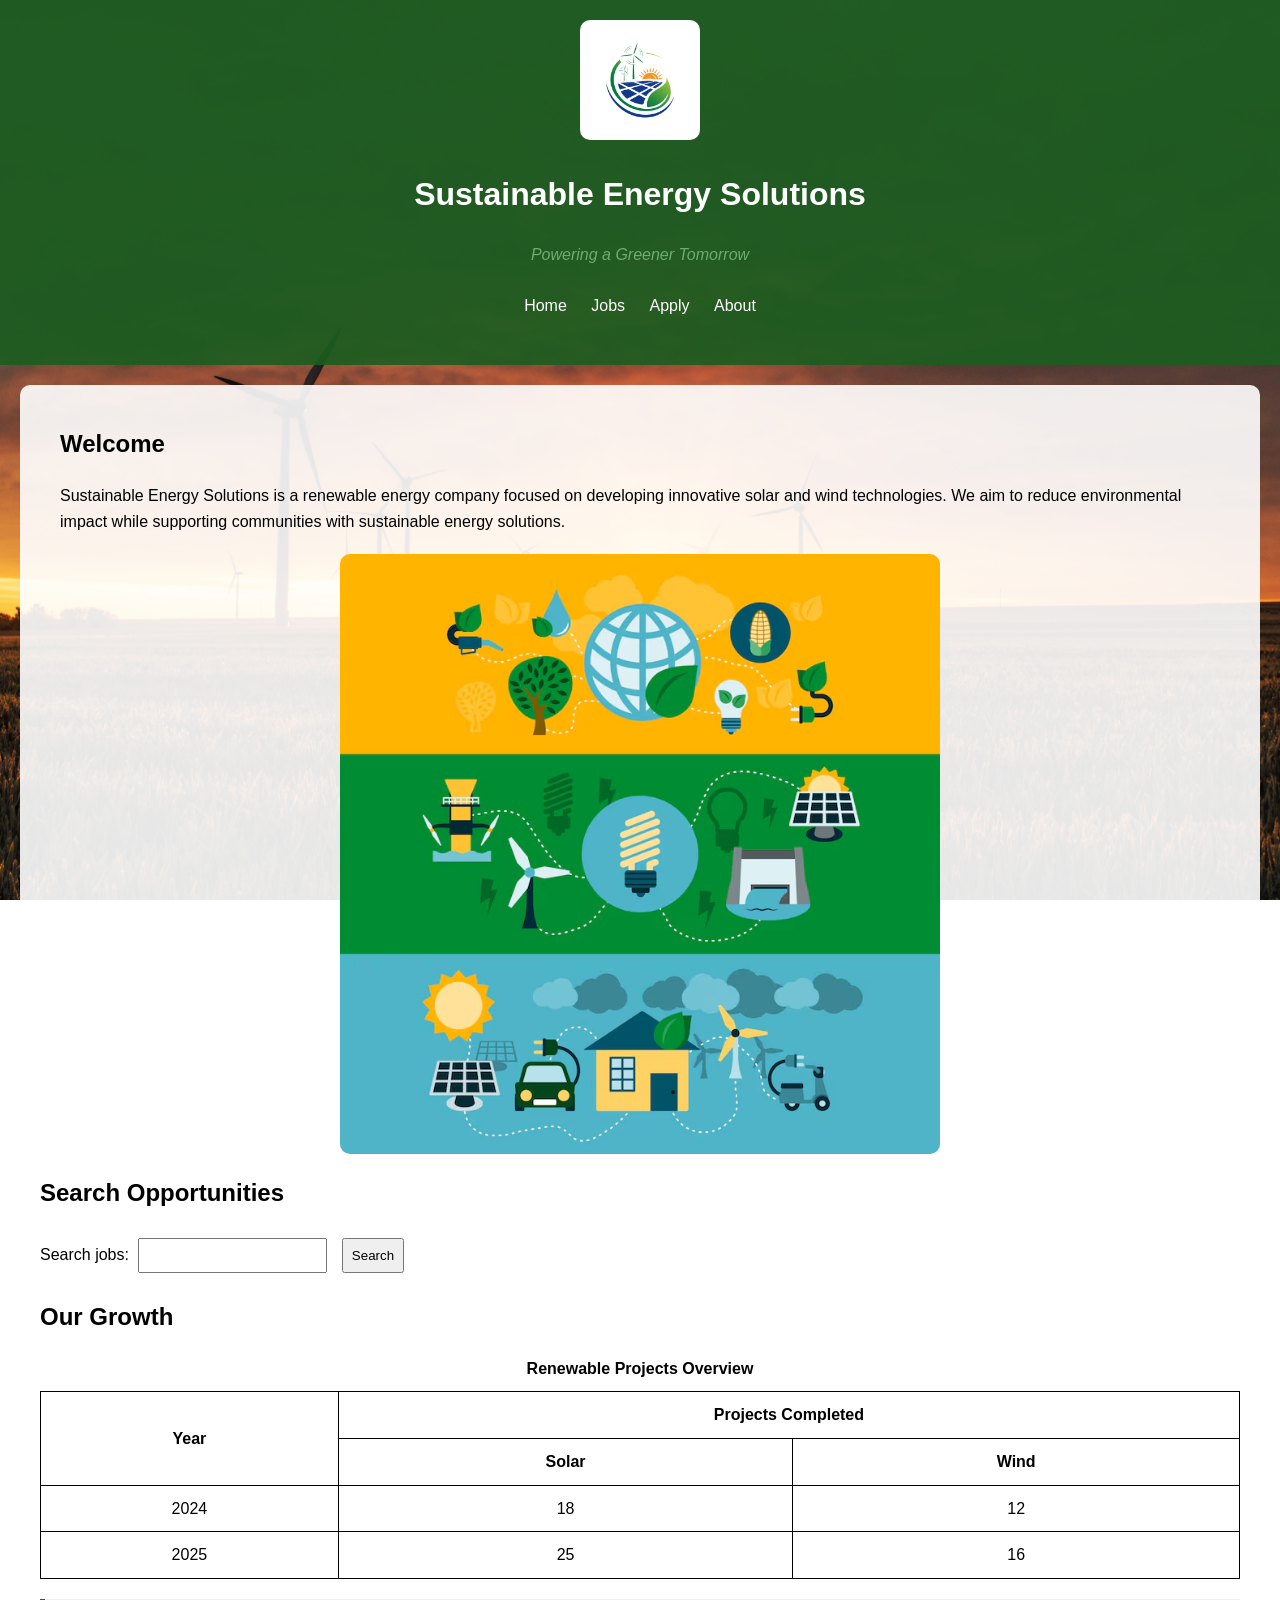
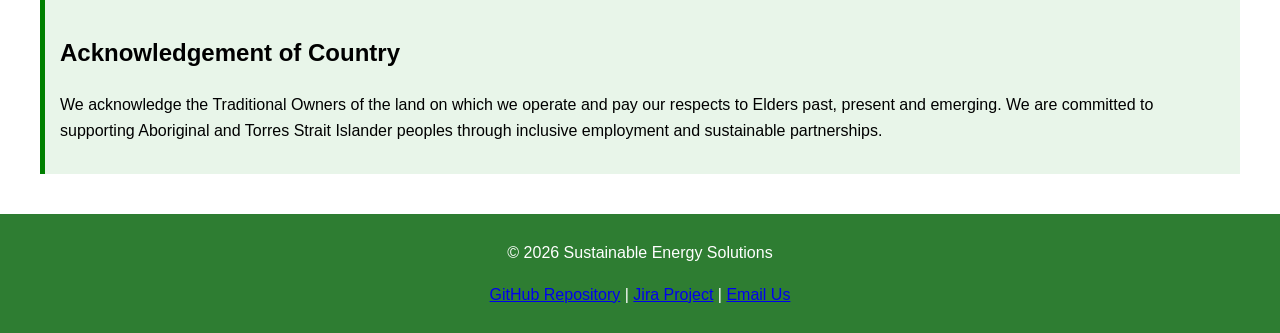
==== index.html @ 00e01391 "index html, css and images initial commit" ====
<!DOCTYPE html>
<html lang="en">
<head>
    <meta charset="UTF-8">
    <meta name="description" content="Sustainable Energy Solutions Company">
    <meta name="keywords" content="renewable energy, solar, wind">
    <meta name="author" content="Your Name">
    <meta name="viewport" content="width=device-width, initial-scale=1.0">

    <title>Sustainable Energy Solutions</title>

    <link rel="stylesheet" href="index.css">

    <!-- Embedded CSS -->
    <style>
        .slogan {
            font-style: italic;
            color: #6dad70;
        }
    </style>
</head>

<body>

<header>
    <!-- Logo image -->
    <img src="images/green-energy-logo.webp" 
         alt="Solar energy logo" class="logo">

    <h1>Sustainable Energy Solutions</h1>
    <p class="slogan">Powering a Greener Tomorrow</p>

    <nav>
        <ul>
            <li><a href="index.html">Home</a></li>
            <li><a href="jobs.html">Jobs</a></li>
            <li><a href="apply.html">Apply</a></li>
            <li><a href="about.html">About</a></li>
        </ul>
    </nav>
</header>

<main>

    <!-- Inline CSS -->
    <section style="margin: 20px;">
        <h2>Welcome</h2>
        <p>
            Sustainable Energy Solutions is a renewable energy company focused on developing 
            innovative solar and wind technologies. We aim to reduce environmental impact 
            while supporting communities with sustainable energy solutions.
        </p>

        <!-- Main image -->
        <img src="images/main-logo-renewable-energies.avif" 
             alt="Wind turbines and solar panels" class="main-image">
    </section>

    <!-- Search -->
    <section>
        <h2>Search Opportunities</h2>
        <form>
            <label for="search">Search jobs:</label>
            <input type="text" id="search" name="search">
            <button type="submit">Search</button>
        </form>
    </section>

    <!-- Table -->
    <section>
        <h2>Our Growth</h2>
        <table>
            <caption>Renewable Projects Overview</caption>
            <tr>
                <th rowspan="2">Year</th>
                <th colspan="2">Projects Completed</th>
            </tr>
            <tr>
                <th>Solar</th>
                <th>Wind</th>
            </tr>
            <tr>
                <td>2024</td>
                <td>18</td>
                <td>12</td>
            </tr>
            <tr>
                <td>2025</td>
                <td>25</td>
                <td>16</td>
            </tr>
        </table>
    </section>

    <!-- Acknowledgement -->
    <section class="acknowledgement">
        <h2>Acknowledgement of Country</h2>
        <p>
            We acknowledge the Traditional Owners of the land on which we operate and pay our respects 
            to Elders past, present and emerging. We are committed to supporting Aboriginal and Torres 
            Strait Islander peoples through inclusive employment and sustainable partnerships.
        </p>
    </section>

</main>

<footer>
    <p>&copy; 2026 Sustainable Energy Solutions</p>
    <p>
        <a href="https://github.com/MinhSwin/COS10026-Applied_Web_Project_Part_1_of_2_-Group-Submission-.git" target="_blank">GitHub Repository</a> |
        <a href="https://cos10026groupproj1.atlassian.net/jira/software/projects/SCRUM/boards/1/backlog?atlOrigin=eyJpIjoiNWQ0ZWMxOTNmN2FjNDhjY2FlYzMwYTlkZjIyMjg2OGYiLCJwIjoiaiJ9" target="_blank">Jira Project</a> |
        <a href="mailto:info@sustainableenergy.com">Email Us</a>
    </p>
</footer>

</body>
</html>
---- index.css ----
/* GENERAL */

body {
    font-family: Arial, sans-serif;
    margin: 0;
    line-height: 1.6;

    /* Background image */
    background-image: url("images/background\ image\ Wind\ turbines.jpg");
    background-size: cover;
    background-attachment: fixed;
}

/* HEADER */

header {
    background-color: rgba(27, 94, 32, 0.9);
    color: white;
    text-align: center;
    padding: 20px;
}

/* Logo */
.logo {
    width: 120px;
    border-radius: 10px;
}

/* Navigation */
nav ul {
    list-style: none;
    padding: 0;
}

nav ul li {
    display: inline-block;
    margin: 10px;
}

nav a {
    color: white;
    text-decoration: none;
}

nav a:hover {
    text-decoration: underline;
}

/* MAIN */

main {
    background-color: rgba(255, 255, 255, 0.9);
    margin: 20px;
    padding: 20px;
    border-radius: 10px;
}

/* Image */
.main-image {
    width: 100%;
    max-width: 600px;
    display: block;
    margin: 20px auto;
    border-radius: 10px;
}

/* TABLE */

table {
    width: 100%;
    border-collapse: collapse;
}

th, td {
    border: 1px solid black;
    padding: 10px;
    text-align: center;
}

caption {
    font-weight: bold;
    margin-bottom: 10px;
}

/* FORM */

input, button {
    padding: 8px;
    margin: 5px;
}

/* ACKNOWLEDGEMENT */

.acknowledgement {
    background-color: #e8f5e9;
    border-left: 5px solid green;
    padding: 15px;
    margin-top: 20px;
}

/* FOOTER */

footer {
    background-color: #2e7d32;
    color: white;
    text-align: center;
    padding: 10px;
}

/* RESPONSIVE */

@media (max-width: 768px) {
    nav ul li {
        display: block;
    }
}

@media (max-width: 480px) {
    header {
        font-size: 14px;
    }
}
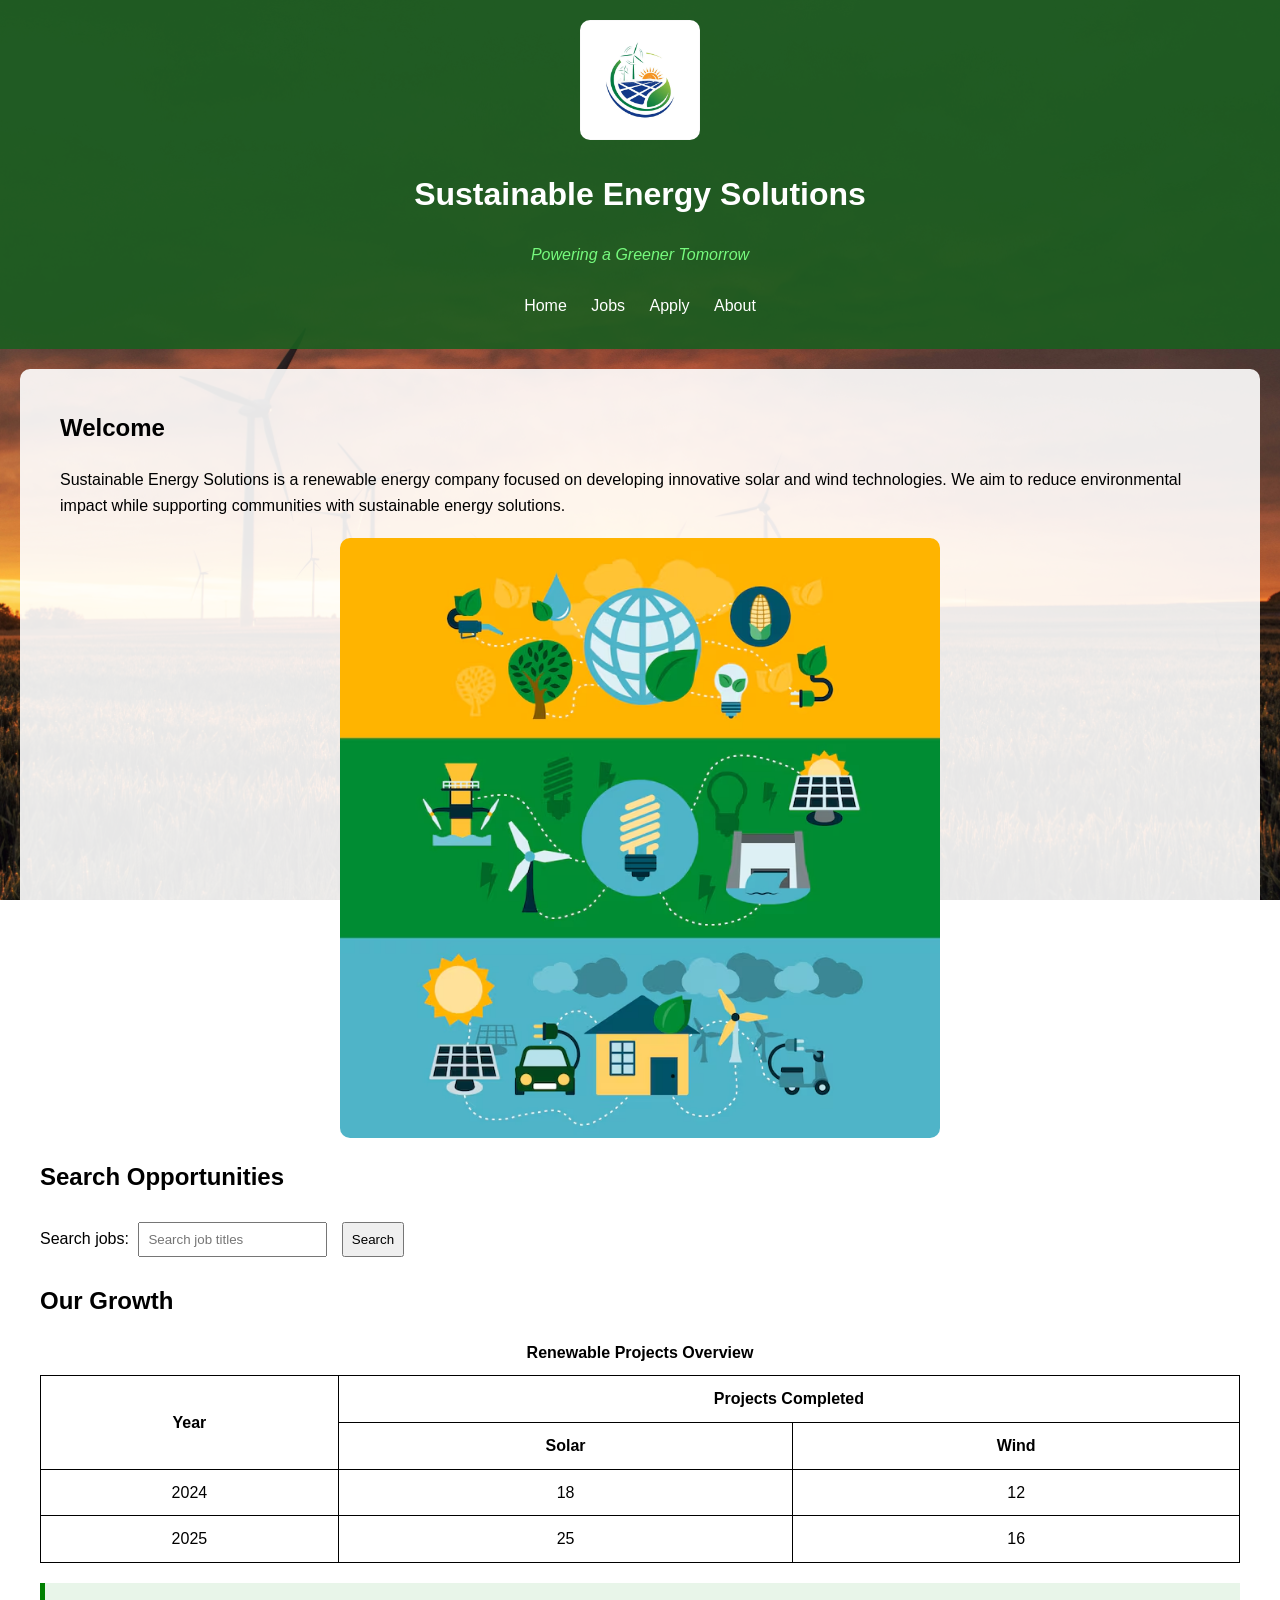
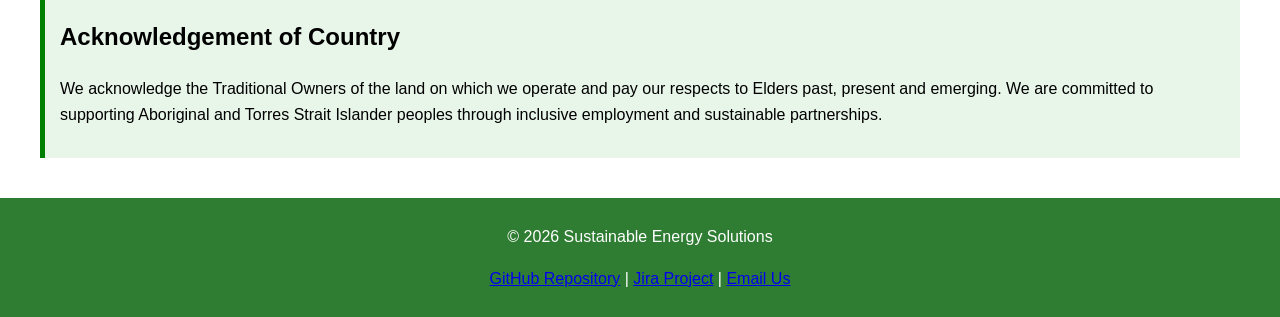
==== commit 3e020f76: "comments added" ====
--- a/index.html
+++ b/index.html
@@ -2,20 +2,24 @@
 <html lang="en">
 <head>
     <meta charset="UTF-8">
+    <!-- These meta tags help describe the page to browsers and search engines -->
     <meta name="description" content="Sustainable Energy Solutions Company">
     <meta name="keywords" content="renewable energy, solar, wind">
-    <meta name="author" content="Your Name">
+    <meta name="author" content="Kevin Devaiah Baliyamederira Vinod">
+    <!-- This viewport setting is what allows the layout to scale properly on phones and tablets -->
     <meta name="viewport" content="width=device-width, initial-scale=1.0">
 
     <title>Sustainable Energy Solutions</title>
 
     <link rel="stylesheet" href="index.css">
+    <link rel="stylesheet" href="style.css">
 
-    <!-- Embedded CSS -->
+    <!-- Internal CSS is included because the assignment requires at least one example on each page -->
     <style>
+        /* The slogan is styled separately so it stands out from the background */
         .slogan {
             font-style: italic;
-            color: #6dad70;
+            color: #76fa7d;
         }
     </style>
 </head>
@@ -23,13 +27,17 @@
 <body>
 
 <header>
-    <!-- Logo image -->
-    <img src="images/green-energy-logo.webp" 
-         alt="Solar energy logo" class="logo">
+    <!-- The logo gives the company an identity at the top of the page.
+         Alt text is included so the image still has meaning for screen readers and if it fails to load. -->
+    <img src="images/green-energy-logo.webp" alt="Solar energy logo" class="logo">
 
+    <!-- The h1 is the main heading of the page and identifies the company clearly -->
     <h1>Sustainable Energy Solutions</h1>
+
+    <!-- The slogan supports branding and gives the homepage a more professional feel -->
     <p class="slogan">Powering a Greener Tomorrow</p>
 
+    <!-- Navigation is placed in the header so users can move to other pages -->
     <nav>
         <ul>
             <li><a href="index.html">Home</a></li>
@@ -41,8 +49,8 @@
 </header>
 
 <main>
-
-    <!-- Inline CSS -->
+    <!-- This section introduces the company and explains what it does.
+         Inline CSS is used here only because the assignment requires at least one inline example. -->
     <section style="margin: 20px;">
         <h2>Welcome</h2>
         <p>
@@ -51,22 +59,24 @@
             while supporting communities with sustainable energy solutions.
         </p>
 
-        <!-- Main image -->
+        <!-- This image reinforces the clean-energy theme and makes the homepage less text-heavy -->
         <img src="images/main-logo-renewable-energies.avif" 
              alt="Wind turbines and solar panels" class="main-image">
     </section>
 
-    <!-- Search -->
+    <!-- A search box is included because it is a required homepage feature.
+         It just takes user to jobs page. -->
     <section>
         <h2>Search Opportunities</h2>
-        <form>
+        <form action="jobs.html" method="get">
             <label for="search">Search jobs:</label>
-            <input type="text" id="search" name="search">
+            <input type="text" id="search" name="search" placeholder="Search job titles">
             <button type="submit">Search</button>
         </form>
     </section>
 
-    <!-- Table -->
+    <!-- The table presents company growth to embolden possible applicants.
+         Rowspan and colspan are used to meet the requirement for merged table cells. -->
     <section>
         <h2>Our Growth</h2>
         <table>
@@ -92,7 +102,8 @@
         </table>
     </section>
 
-    <!-- Acknowledgement -->
+    <!-- This acknowledgement is included to meet the assignment requirement.
+         It is placed on the homepage so it is visible to all visitors. -->
     <section class="acknowledgement">
         <h2>Acknowledgement of Country</h2>
         <p>
@@ -101,10 +112,10 @@
             Strait Islander peoples through inclusive employment and sustainable partnerships.
         </p>
     </section>
-
 </main>
 
 <footer>
+    <!-- The footer gathers practical project links in one place -->
     <p>&copy; 2026 Sustainable Energy Solutions</p>
     <p>
         <a href="https://github.com/MinhSwin/COS10026-Applied_Web_Project_Part_1_of_2_-Group-Submission-.git" target="_blank">GitHub Repository</a> |
--- a/index.css
+++ b/index.css
@@ -1,18 +1,20 @@
-/* GENERAL */
-
+/* GENERAL PAGE STYLING
+   These rules establish the site's overall look and readability before styling individual sections. */
 body {
     font-family: Arial, sans-serif;
     margin: 0;
     line-height: 1.6;
 
-    /* Background image */
-    background-image: url("images/background\ image\ Wind\ turbines.jpg");
+    /* A fixed background image gives the page a stronger renewable-energy identity
+       without needing extra content in every section. */
+    background-image: url("images/background image Wind turbines.jpg");
     background-size: cover;
     background-attachment: fixed;
+    background-position: center;
 }
 
-/* HEADER */
-
+/* HEADER
+   The header uses a dark green overlay so white text stays readable over the background theme. */
 header {
     background-color: rgba(27, 94, 32, 0.9);
     color: white;
@@ -20,34 +22,40 @@
     padding: 20px;
 }
 
-/* Logo */
+/* The logo is kept small enough not to dominate the page heading,
+   and rounded corners soften the visual style slightly. */
 .logo {
     width: 120px;
     border-radius: 10px;
 }
 
-/* Navigation */
+/* NAVIGATION
+   The list styling is removed because this is being used as a menu, not as a normal bulleted list. */
 nav ul {
     list-style: none;
     padding: 0;
+    margin: 0;
 }
 
+/* Inline-block places the menu items side by side while still allowing margin spacing. */
 nav ul li {
     display: inline-block;
     margin: 10px;
 }
 
+/* Links are styled plainly so the menu feels clean */
 nav a {
     color: white;
     text-decoration: none;
 }
 
+/* The hover underline gives a simple visual cue that the links are interactive. */
 nav a:hover {
     text-decoration: underline;
 }
 
-/* MAIN */
-
+/* MAIN CONTENT
+   A semi-transparent white panel improves contrast and readability against the photo background. */
 main {
     background-color: rgba(255, 255, 255, 0.9);
     margin: 20px;
@@ -55,7 +63,8 @@
     border-radius: 10px;
 }
 
-/* Image */
+/* The main image is responsive so it scales down on smaller screens.
+   The max-width prevents it from becoming too wide on large screens. */
 .main-image {
     width: 100%;
     max-width: 600px;
@@ -64,33 +73,35 @@
     border-radius: 10px;
 }
 
-/* TABLE */
-
+/* TABLE
+   The table spans the available width */
 table {
     width: 100%;
     border-collapse: collapse;
 }
 
+/* Borders and padding make the data easier to read and separate visually. */
 th, td {
     border: 1px solid black;
     padding: 10px;
     text-align: center;
 }
 
+/* The caption acts like a title for the table, so it is emphasised slightly. */
 caption {
     font-weight: bold;
     margin-bottom: 10px;
 }
 
-/* FORM */
-
+/* FORM
+   Inputs and buttons share spacing so the search box feels cleaner. */
 input, button {
     padding: 8px;
     margin: 5px;
 }
 
-/* ACKNOWLEDGEMENT */
-
+/* ACKNOWLEDGEMENT SECTION
+   This section is highlighted differently so it stands out. */
 .acknowledgement {
     background-color: #e8f5e9;
     border-left: 5px solid green;
@@ -98,8 +109,8 @@
     margin-top: 20px;
 }
 
-/* FOOTER */
-
+/* FOOTER
+   The footer repeats the green brand colour to visually close the page. */
 footer {
     background-color: #2e7d32;
     color: white;
@@ -107,14 +118,17 @@
     padding: 10px;
 }
 
-/* RESPONSIVE */
-
+/* RESPONSIVE DESIGN
+   On smaller screens the horizontal menu would feel cramped,
+   so the links stack vertically for easier tapping and reading. */
 @media (max-width: 768px) {
     nav ul li {
         display: block;
     }
 }
 
+/* On very small screens the header text is reduced slightly
+   so it fits more comfortably without wrapping awkwardly. */
 @media (max-width: 480px) {
     header {
         font-size: 14px;
--- a/style.css
+++ b/style.css
@@ -0,0 +1,9 @@
+header {
+    font-family: Arial, Helvetica, sans-serif;
+    font-size: 1em;
+}
+
+footer {
+    font-family: Arial, Helvetica, sans-serif;
+    font-size: 1em; 
+}
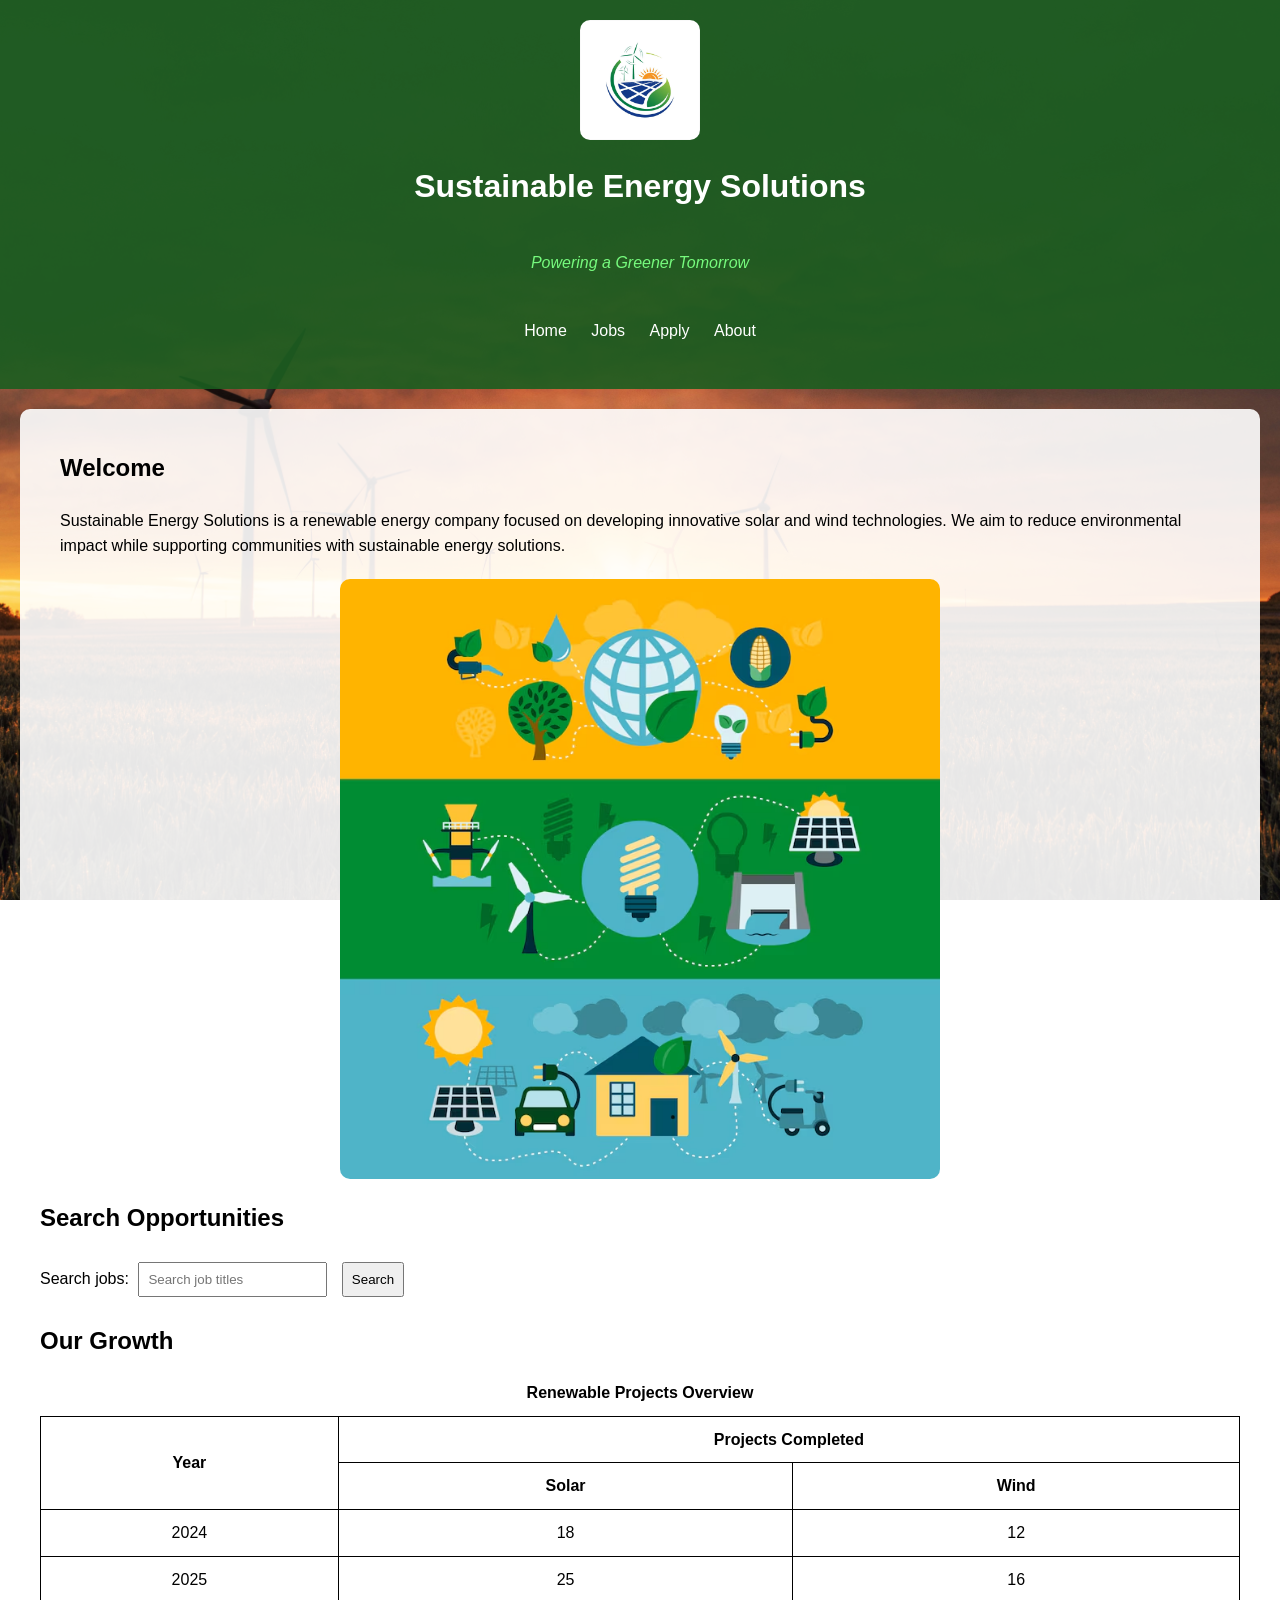
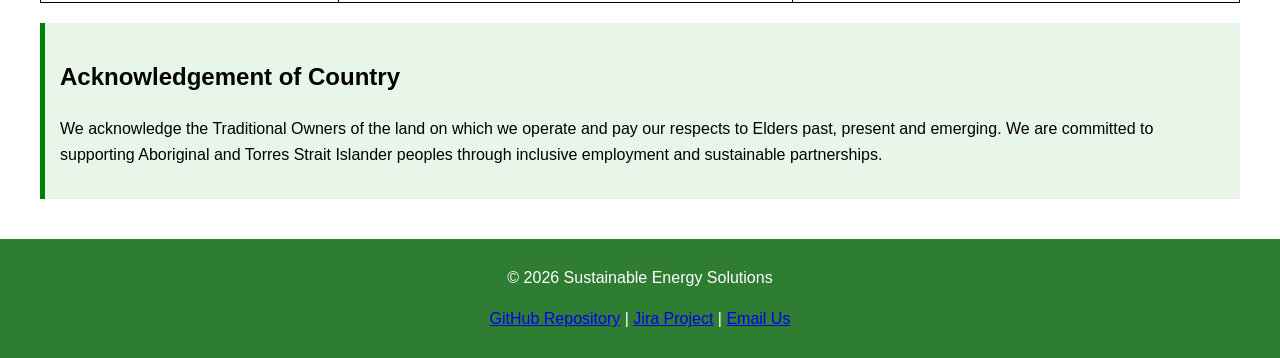
==== commit f24a9025: "removed unnecessary styling from index.css" ====
--- a/index.html
+++ b/index.html
@@ -16,7 +16,7 @@
 
     <!-- Internal CSS is included because the assignment requires at least one example on each page -->
     <style>
-        /* The slogan is styled separately so it stands out from the background */
+        /* The slogan is styled separately sto stand out from the background */
         .slogan {
             font-style: italic;
             color: #76fa7d;
--- a/index.css
+++ b/index.css
@@ -1,26 +1,16 @@
-/* GENERAL PAGE STYLING
-   These rules establish the site's overall look and readability before styling individual sections. */
+/* GENERAL PAGE STYLING */
 body {
     font-family: Arial, sans-serif;
     margin: 0;
     line-height: 1.6;
 
-    /* A fixed background image gives the page a stronger renewable-energy identity
-       without needing extra content in every section. */
+    /* A fixed background image */
     background-image: url("images/background image Wind turbines.jpg");
     background-size: cover;
     background-attachment: fixed;
     background-position: center;
 }
 
-/* HEADER
-   The header uses a dark green overlay so white text stays readable over the background theme. */
-header {
-    background-color: rgba(27, 94, 32, 0.9);
-    color: white;
-    text-align: center;
-    padding: 20px;
-}
 
 /* The logo is kept small enough not to dominate the page heading,
    and rounded corners soften the visual style slightly. */
@@ -29,19 +19,6 @@
     border-radius: 10px;
 }
 
-/* NAVIGATION
-   The list styling is removed because this is being used as a menu, not as a normal bulleted list. */
-nav ul {
-    list-style: none;
-    padding: 0;
-    margin: 0;
-}
-
-/* Inline-block places the menu items side by side while still allowing margin spacing. */
-nav ul li {
-    display: inline-block;
-    margin: 10px;
-}
 
 /* Links are styled plainly so the menu feels clean */
 nav a {
@@ -117,20 +94,3 @@
     text-align: center;
     padding: 10px;
 }
-
-/* RESPONSIVE DESIGN
-   On smaller screens the horizontal menu would feel cramped,
-   so the links stack vertically for easier tapping and reading. */
-@media (max-width: 768px) {
-    nav ul li {
-        display: block;
-    }
-}
-
-/* On very small screens the header text is reduced slightly
-   so it fits more comfortably without wrapping awkwardly. */
-@media (max-width: 480px) {
-    header {
-        font-size: 14px;
-    }
-}
--- a/style.css
+++ b/style.css
@@ -1,9 +1,37 @@
+/* Sets up common header across all the pages*/
 header {
     font-family: Arial, Helvetica, sans-serif;
     font-size: 1em;
+    display: flex;
+    flex-direction: column;
+    align-items: center;
+    padding: 20px;
+    background-color: rgba(27, 94, 32, 0.9);
+    color: white;
 }
-
+/*Company logo*/
+#logo {
+    width: 128px;
+    border-radius: 10px;
+}
+/*Removes the list dots*/
+nav ul {
+    list-style: none;
+    padding: 0px;
+}
+/* making nav bar be in the same line*/
+nav ul li {
+    display: inline-block;
+    margin: 10px;
+}
+/*sets font and font size*/
 footer {
     font-family: Arial, Helvetica, sans-serif;
     font-size: 1em; 
 }
+/*Makes the nav bar be in a colomn for smaller screens*/
+@media only screen and (max-width: 768px) {
+    nav ul li{
+        display: block;
+    }
+}
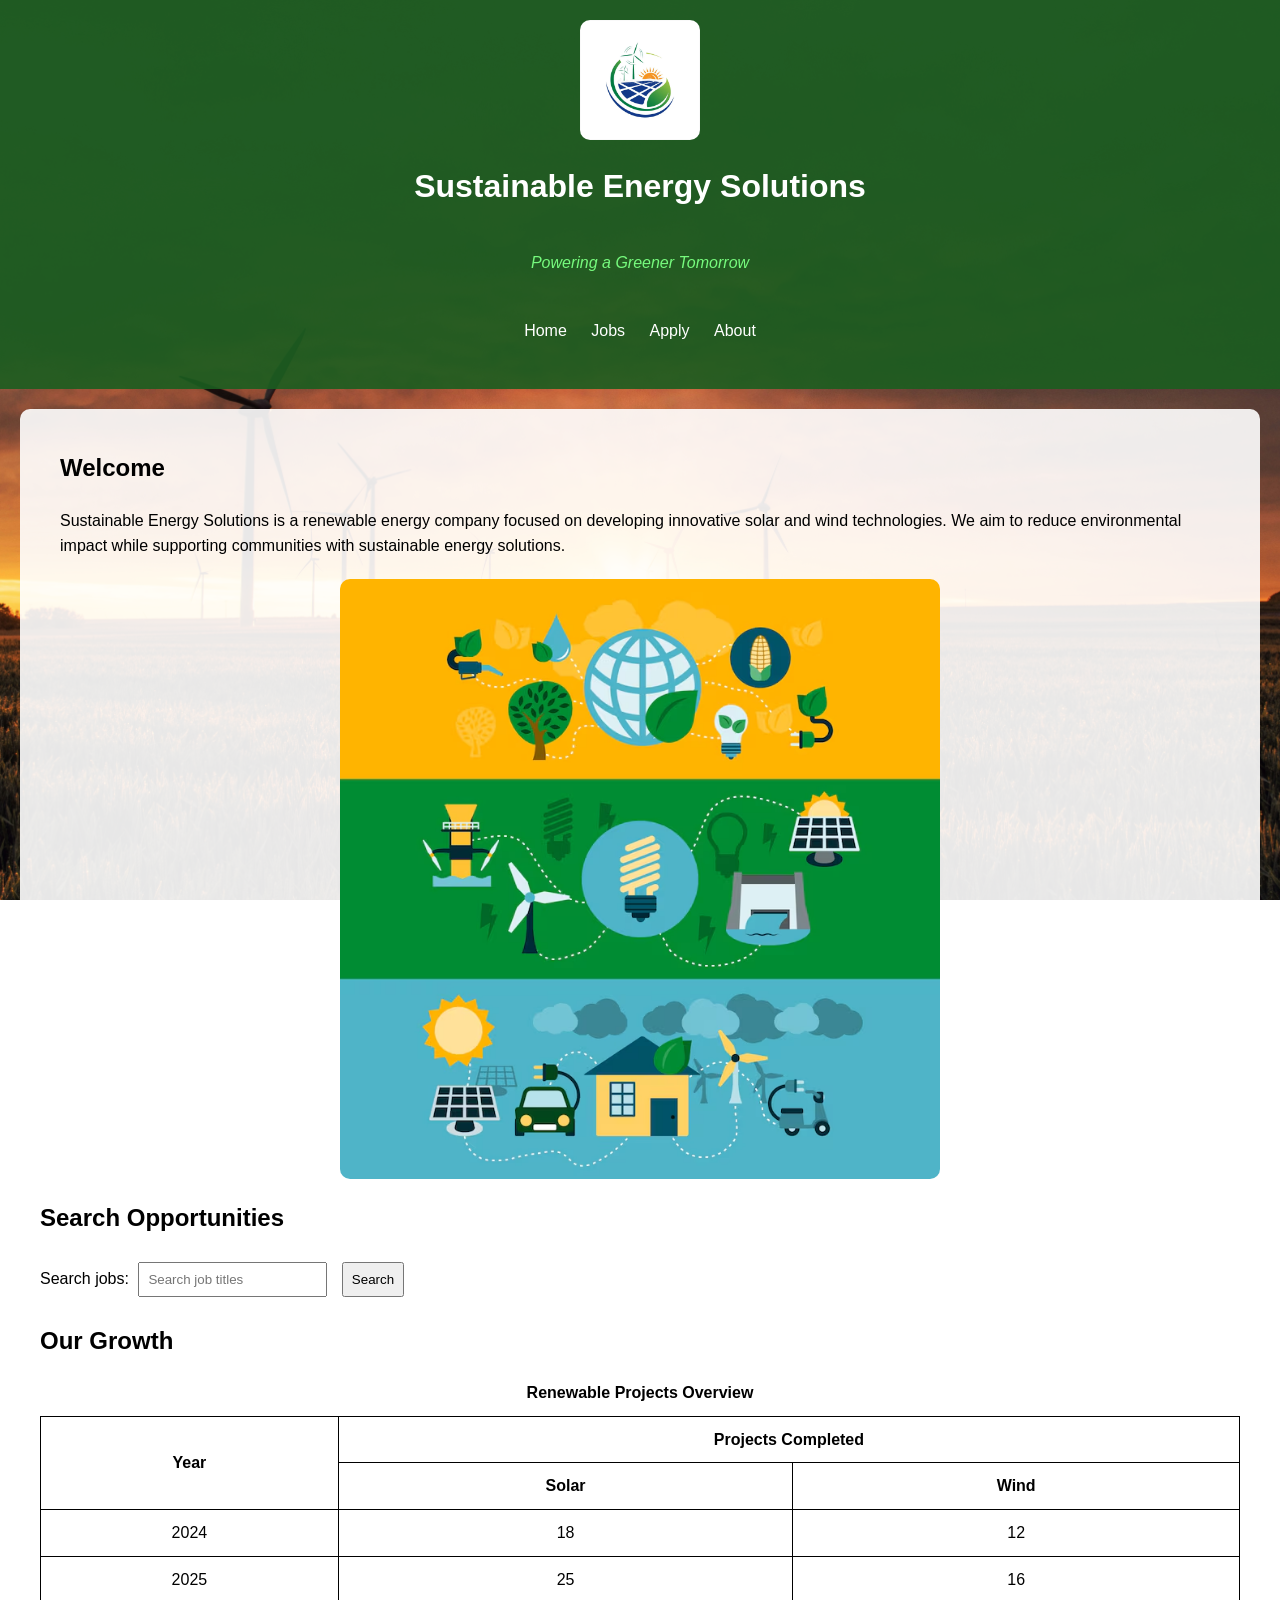
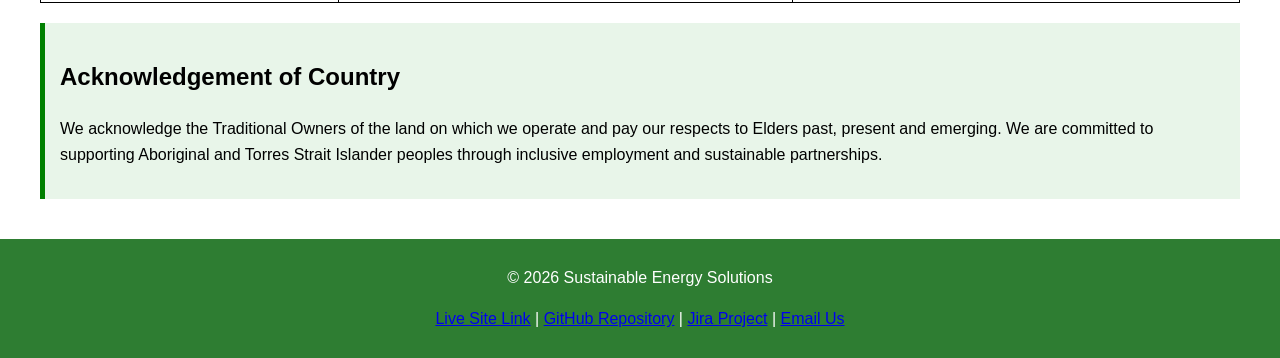
==== commit 1d4a9fae: "added Live site link to index footer" ====
--- a/index.html
+++ b/index.html
@@ -118,6 +118,7 @@
     <!-- The footer gathers practical project links in one place -->
     <p>&copy; 2026 Sustainable Energy Solutions</p>
     <p>
+        <a href="https://minhswin.github.io/COS10026-Applied_Web_Project_Part_1_of_2_-Group-Submission-/">Live Site Link</a> |
         <a href="https://github.com/MinhSwin/COS10026-Applied_Web_Project_Part_1_of_2_-Group-Submission-.git" target="_blank">GitHub Repository</a> |
         <a href="https://cos10026groupproj1.atlassian.net/jira/software/projects/SCRUM/boards/1/backlog?atlOrigin=eyJpIjoiNWQ0ZWMxOTNmN2FjNDhjY2FlYzMwYTlkZjIyMjg2OGYiLCJwIjoiaiJ9" target="_blank">Jira Project</a> |
         <a href="mailto:info@sustainableenergy.com">Email Us</a>
